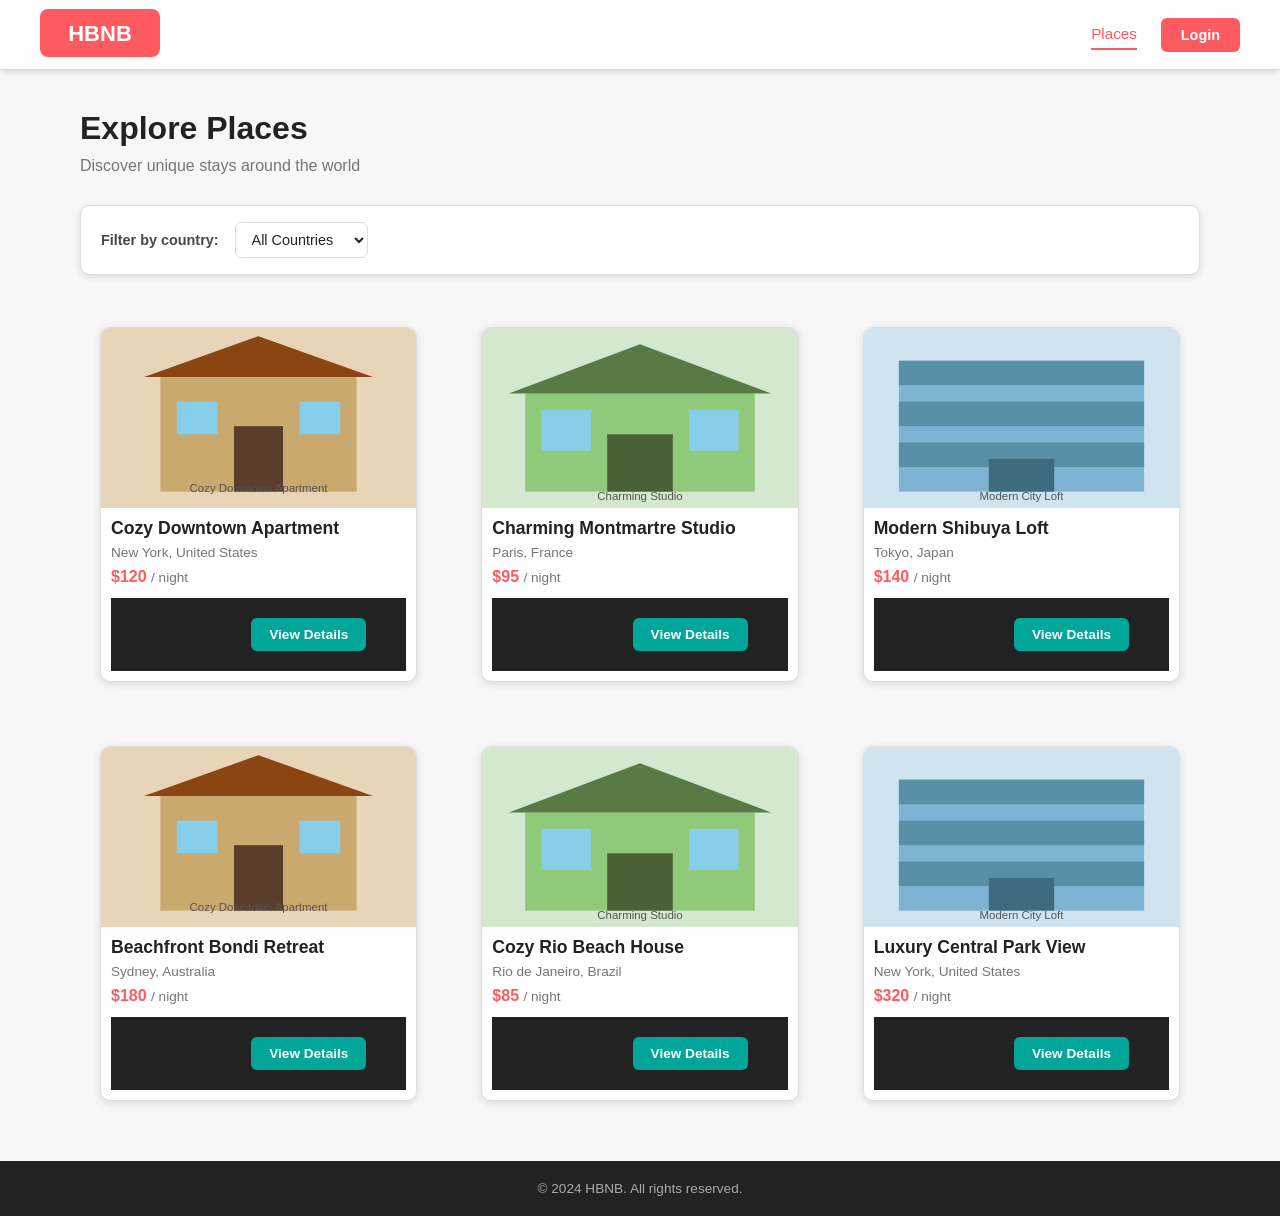
==== part4/index.html @ 3e92e307 "feat(part4): add HBNB frontend pages with HTML/CSS design Create the part4 directory with four compl" ====
<!DOCTYPE html>
<html lang="en">
<head>
    <meta charset="UTF-8">
    <meta name="viewport" content="width=device-width, initial-scale=1.0">
    <title>HBNB - Find Your Place</title>
    <link rel="icon" type="image/svg+xml" href="images/icon.svg">
    <link rel="stylesheet" href="styles/main.css">
</head>
<body>
    <header>
        <a href="index.html">
            <img src="images/logo.svg" alt="HBNB Logo" class="logo">
        </a>
        <nav>
            <a href="index.html" class="active">Places</a>
            <a href="login.html" class="login-button">Login</a>
        </nav>
    </header>

    <main>
        <h1 class="page-title">Explore Places</h1>
        <p class="page-subtitle">Discover unique stays around the world</p>

        <section class="filter-bar">
            <label for="country-filter">Filter by country:</label>
            <select id="country-filter" name="country">
                <option value="">All Countries</option>
                <option value="us">United States</option>
                <option value="fr">France</option>
                <option value="jp">Japan</option>
                <option value="au">Australia</option>
                <option value="br">Brazil</option>
            </select>
        </section>

        <section class="places-grid" aria-label="Available places">
            <article class="place-card">
                <img src="images/place1.svg" alt="Cozy Downtown Apartment">
                <h2>Cozy Downtown Apartment</h2>
                <p class="location">New York, United States</p>
                <p class="price">$120 <span>/ night</span></p>
                <footer class="card-footer">
                    <a href="place.html" class="details-button">View Details</a>
                </footer>
            </article>

            <article class="place-card">
                <img src="images/place2.svg" alt="Charming Montmartre Studio">
                <h2>Charming Montmartre Studio</h2>
                <p class="location">Paris, France</p>
                <p class="price">$95 <span>/ night</span></p>
                <footer class="card-footer">
                    <a href="place.html" class="details-button">View Details</a>
                </footer>
            </article>

            <article class="place-card">
                <img src="images/place3.svg" alt="Modern Shibuya Loft">
                <h2>Modern Shibuya Loft</h2>
                <p class="location">Tokyo, Japan</p>
                <p class="price">$140 <span>/ night</span></p>
                <footer class="card-footer">
                    <a href="place.html" class="details-button">View Details</a>
                </footer>
            </article>

            <article class="place-card">
                <img src="images/place1.svg" alt="Beachfront Bondi Retreat">
                <h2>Beachfront Bondi Retreat</h2>
                <p class="location">Sydney, Australia</p>
                <p class="price">$180 <span>/ night</span></p>
                <footer class="card-footer">
                    <a href="place.html" class="details-button">View Details</a>
                </footer>
            </article>

            <article class="place-card">
                <img src="images/place2.svg" alt="Cozy Rio Beach House">
                <h2>Cozy Rio Beach House</h2>
                <p class="location">Rio de Janeiro, Brazil</p>
                <p class="price">$85 <span>/ night</span></p>
                <footer class="card-footer">
                    <a href="place.html" class="details-button">View Details</a>
                </footer>
            </article>

            <article class="place-card">
                <img src="images/place3.svg" alt="Luxury Central Park View">
                <h2>Luxury Central Park View</h2>
                <p class="location">New York, United States</p>
                <p class="price">$320 <span>/ night</span></p>
                <footer class="card-footer">
                    <a href="place.html" class="details-button">View Details</a>
                </footer>
            </article>
        </section>
    </main>

    <footer>
        <p>&copy; 2024 HBNB. All rights reserved.</p>
    </footer>
</body>
</html>
---- part4/styles/main.css ----
/* ===== Reset & Base ===== */
*, *::before, *::after {
    box-sizing: border-box;
    margin: 0;
    padding: 0;
}

:root {
    --primary: #FF5A5F;
    --primary-dark: #e04045;
    --secondary: #00A699;
    --text-dark: #222222;
    --text-mid: #484848;
    --text-light: #767676;
    --bg: #F7F7F7;
    --white: #ffffff;
    --border: #dddddd;
    --shadow: rgba(0, 0, 0, 0.12);
    --radius: 10px;
}

body {
    font-family: 'Segoe UI', Tahoma, Geneva, Verdana, sans-serif;
    background-color: var(--bg);
    color: var(--text-dark);
    display: flex;
    flex-direction: column;
    min-height: 100vh;
}

a {
    text-decoration: none;
    color: inherit;
}

/* ===== Header ===== */
header {
    background-color: var(--white);
    border-bottom: 1px solid var(--border);
    padding: 0 40px;
    height: 70px;
    display: flex;
    align-items: center;
    justify-content: space-between;
    position: sticky;
    top: 0;
    z-index: 100;
    box-shadow: 0 2px 6px var(--shadow);
}

.logo {
    height: 48px;
    width: auto;
}

nav {
    display: flex;
    align-items: center;
    gap: 24px;
}

nav a {
    color: var(--text-mid);
    font-size: 0.95rem;
    font-weight: 500;
    padding: 6px 0;
    border-bottom: 2px solid transparent;
    transition: color 0.2s, border-color 0.2s;
}

nav a:hover,
nav a.active {
    color: var(--primary);
    border-bottom-color: var(--primary);
}

.login-button {
    background-color: var(--primary);
    color: var(--white) !important;
    border: none;
    border-radius: 6px;
    padding: 9px 20px;
    font-size: 0.9rem;
    font-weight: 600;
    cursor: pointer;
    transition: background-color 0.2s, transform 0.1s;
    border-bottom: none !important;
}

.login-button:hover {
    background-color: var(--primary-dark);
    transform: translateY(-1px);
}

/* ===== Main Content ===== */
main {
    flex: 1;
    padding: 40px;
    max-width: 1200px;
    margin: 0 auto;
    width: 100%;
}

/* ===== Footer ===== */
footer {
    background-color: var(--text-dark);
    color: var(--white);
    text-align: center;
    padding: 20px 40px;
    font-size: 0.85rem;
    color: #aaaaaa;
}

/* ===== Page Titles ===== */
.page-title {
    font-size: 2rem;
    font-weight: 700;
    color: var(--text-dark);
    margin-bottom: 30px;
}

.page-subtitle {
    font-size: 1rem;
    color: var(--text-light);
    margin-top: -20px;
    margin-bottom: 30px;
}

/* ===== Filter Bar (index) ===== */
.filter-bar {
    display: flex;
    align-items: center;
    gap: 16px;
    margin-bottom: 32px;
    background: var(--white);
    border: 1px solid var(--border);
    border-radius: var(--radius);
    padding: 16px 20px;
    box-shadow: 0 2px 6px var(--shadow);
}

.filter-bar label {
    font-weight: 600;
    color: var(--text-mid);
    font-size: 0.9rem;
}

.filter-bar select {
    border: 1px solid var(--border);
    border-radius: 6px;
    padding: 8px 12px;
    font-size: 0.9rem;
    color: var(--text-dark);
    background: var(--white);
    cursor: pointer;
}

/* ===== Places Grid ===== */
.places-grid {
    display: grid;
    grid-template-columns: repeat(auto-fill, minmax(300px, 1fr));
    gap: 24px;
}

/* ===== Place Card ===== */
.place-card {
    background-color: var(--white);
    border: 1px solid var(--border);
    border-radius: var(--radius);
    margin: 20px;
    padding: 10px;
    box-shadow: 0 2px 8px var(--shadow);
    transition: box-shadow 0.2s, transform 0.2s;
    display: flex;
    flex-direction: column;
    overflow: hidden;
}

.place-card:hover {
    box-shadow: 0 6px 20px var(--shadow);
    transform: translateY(-3px);
}

.place-card img {
    width: calc(100% + 20px);
    margin: -10px -10px 10px -10px;
    height: 180px;
    object-fit: cover;
}

.place-card h2 {
    font-size: 1.1rem;
    font-weight: 700;
    color: var(--text-dark);
    margin-bottom: 6px;
}

.place-card .location {
    font-size: 0.85rem;
    color: var(--text-light);
    margin-bottom: 8px;
}

.place-card .price {
    font-size: 1rem;
    font-weight: 600;
    color: var(--primary);
    margin-bottom: 12px;
}

.place-card .price span {
    font-weight: 400;
    color: var(--text-light);
    font-size: 0.85rem;
}

.card-footer {
    margin-top: auto;
    display: flex;
    justify-content: flex-end;
}

.details-button {
    background-color: var(--secondary);
    color: var(--white);
    border: none;
    border-radius: 6px;
    padding: 9px 18px;
    font-size: 0.85rem;
    font-weight: 600;
    cursor: pointer;
    transition: background-color 0.2s, transform 0.1s;
    text-decoration: none;
    display: inline-block;
}

.details-button:hover {
    background-color: #008f84;
    transform: translateY(-1px);
}

/* ===== Place Details Page ===== */
.back-link {
    display: inline-flex;
    align-items: center;
    gap: 6px;
    color: var(--text-light);
    font-size: 0.9rem;
    margin-bottom: 24px;
    transition: color 0.2s;
}

.back-link:hover {
    color: var(--primary);
}

.place-details {
    background: var(--white);
    border: 1px solid var(--border);
    border-radius: var(--radius);
    margin: 20px;
    padding: 10px;
    box-shadow: 0 2px 8px var(--shadow);
}

.place-details-header {
    display: flex;
    justify-content: space-between;
    align-items: flex-start;
    flex-wrap: wrap;
    gap: 16px;
    padding: 20px;
    border-bottom: 1px solid var(--border);
}

.place-details-header h1 {
    font-size: 1.8rem;
    font-weight: 700;
    color: var(--text-dark);
}

.place-details-header .price {
    font-size: 1.4rem;
    font-weight: 700;
    color: var(--primary);
    white-space: nowrap;
}

.place-details-header .price span {
    font-size: 0.9rem;
    font-weight: 400;
    color: var(--text-light);
}

.place-image {
    width: 100%;
    max-height: 420px;
    object-fit: cover;
}

.place-info {
    padding: 24px;
}

.place-info-grid {
    display: grid;
    grid-template-columns: repeat(auto-fit, minmax(180px, 1fr));
    gap: 16px;
    margin-bottom: 28px;
}

.info-item {
    background: var(--bg);
    border-radius: 8px;
    padding: 16px;
    text-align: center;
}

.info-item .info-label {
    font-size: 0.75rem;
    color: var(--text-light);
    text-transform: uppercase;
    letter-spacing: 0.05em;
    margin-bottom: 4px;
}

.info-item .info-value {
    font-size: 1rem;
    font-weight: 600;
    color: var(--text-dark);
}

.section-title {
    font-size: 1.2rem;
    font-weight: 700;
    color: var(--text-dark);
    margin-bottom: 12px;
    padding-bottom: 8px;
    border-bottom: 2px solid var(--bg);
}

.place-description {
    color: var(--text-mid);
    line-height: 1.7;
    margin-bottom: 28px;
}

.amenities-list {
    display: flex;
    flex-wrap: wrap;
    gap: 10px;
    margin-bottom: 28px;
    list-style: none;
}

.amenities-list li {
    background: var(--bg);
    border: 1px solid var(--border);
    border-radius: 20px;
    padding: 6px 14px;
    font-size: 0.85rem;
    color: var(--text-mid);
}

/* ===== Reviews ===== */
.reviews-section {
    margin-top: 40px;
}

.reviews-header {
    display: flex;
    align-items: center;
    justify-content: space-between;
    margin-bottom: 20px;
}

.add-review-btn {
    background-color: var(--primary);
    color: var(--white);
    border: none;
    border-radius: 6px;
    padding: 9px 18px;
    font-size: 0.85rem;
    font-weight: 600;
    cursor: pointer;
    transition: background-color 0.2s;
    text-decoration: none;
    display: inline-block;
}

.add-review-btn:hover {
    background-color: var(--primary-dark);
}

.reviews-grid {
    display: grid;
    grid-template-columns: repeat(auto-fill, minmax(280px, 1fr));
    gap: 20px;
}

.review-card {
    background: var(--white);
    border: 1px solid var(--border);
    border-radius: var(--radius);
    margin: 20px;
    padding: 10px;
    box-shadow: 0 2px 6px var(--shadow);
}

.review-card-inner {
    padding: 8px;
}

.review-header {
    display: flex;
    align-items: center;
    gap: 12px;
    margin-bottom: 12px;
}

.reviewer-avatar {
    width: 40px;
    height: 40px;
    border-radius: 50%;
    background-color: var(--primary);
    color: var(--white);
    display: flex;
    align-items: center;
    justify-content: center;
    font-weight: 700;
    font-size: 1rem;
    flex-shrink: 0;
}

.reviewer-name {
    font-weight: 600;
    font-size: 0.95rem;
    color: var(--text-dark);
}

.review-date {
    font-size: 0.8rem;
    color: var(--text-light);
}

.star-rating {
    display: flex;
    gap: 2px;
    margin-bottom: 10px;
}

.star {
    color: #FFB400;
    font-size: 1rem;
}

.star.empty {
    color: var(--border);
}

.review-text {
    font-size: 0.9rem;
    color: var(--text-mid);
    line-height: 1.6;
}

.no-reviews {
    color: var(--text-light);
    font-style: italic;
    padding: 20px 0;
}

/* ===== Login Page ===== */
.auth-wrapper {
    display: flex;
    align-items: center;
    justify-content: center;
    min-height: calc(100vh - 140px);
    padding: 40px 20px;
}

.auth-card {
    background: var(--white);
    border: 1px solid var(--border);
    border-radius: var(--radius);
    padding: 40px;
    width: 100%;
    max-width: 440px;
    box-shadow: 0 4px 16px var(--shadow);
}

.auth-card h1 {
    font-size: 1.6rem;
    font-weight: 700;
    color: var(--text-dark);
    margin-bottom: 8px;
    text-align: center;
}

.auth-card p {
    color: var(--text-light);
    font-size: 0.9rem;
    text-align: center;
    margin-bottom: 28px;
}

.form-group {
    margin-bottom: 20px;
}

.form-group label {
    display: block;
    font-size: 0.9rem;
    font-weight: 600;
    color: var(--text-mid);
    margin-bottom: 6px;
}

.form-group input,
.form-group select,
.form-group textarea {
    width: 100%;
    border: 1px solid var(--border);
    border-radius: 6px;
    padding: 11px 14px;
    font-size: 0.95rem;
    color: var(--text-dark);
    background: var(--white);
    transition: border-color 0.2s, box-shadow 0.2s;
    font-family: inherit;
}

.form-group input:focus,
.form-group select:focus,
.form-group textarea:focus {
    outline: none;
    border-color: var(--primary);
    box-shadow: 0 0 0 3px rgba(255, 90, 95, 0.15);
}

.form-group textarea {
    resize: vertical;
    min-height: 110px;
}

.btn-primary {
    width: 100%;
    background-color: var(--primary);
    color: var(--white);
    border: none;
    border-radius: 6px;
    padding: 12px;
    font-size: 1rem;
    font-weight: 700;
    cursor: pointer;
    transition: background-color 0.2s, transform 0.1s;
}

.btn-primary:hover {
    background-color: var(--primary-dark);
    transform: translateY(-1px);
}

.auth-footer {
    text-align: center;
    margin-top: 20px;
    font-size: 0.85rem;
    color: var(--text-light);
}

.auth-footer a {
    color: var(--primary);
    font-weight: 600;
}

/* ===== Add Review Page ===== */
.add-review {
    background: var(--white);
    border: 1px solid var(--border);
    border-radius: var(--radius);
    padding: 32px;
    max-width: 600px;
    margin: 0 auto;
    box-shadow: 0 4px 16px var(--shadow);
}

.add-review h2 {
    font-size: 1.4rem;
    font-weight: 700;
    color: var(--text-dark);
    margin-bottom: 6px;
}

.add-review .subtitle {
    color: var(--text-light);
    font-size: 0.9rem;
    margin-bottom: 24px;
}

.add-review .form {
    display: flex;
    flex-direction: column;
    gap: 20px;
}

.rating-group {
    display: flex;
    gap: 8px;
    flex-direction: row-reverse;
    justify-content: flex-end;
}

.rating-group input[type="radio"] {
    display: none;
}

.rating-group label {
    font-size: 1.8rem;
    color: var(--border);
    cursor: pointer;
    transition: color 0.1s;
}

.rating-group input[type="radio"]:checked ~ label,
.rating-group label:hover,
.rating-group label:hover ~ label {
    color: #FFB400;
}

/* ===== Responsive ===== */
@media (max-width: 768px) {
    header {
        padding: 0 20px;
    }

    main {
        padding: 20px;
    }

    .places-grid {
        grid-template-columns: 1fr;
    }

    .place-card {
        margin: 10px 0;
    }

    .review-card {
        margin: 10px 0;
    }

    .place-details {
        margin: 10px 0;
    }

    .place-details-header h1 {
        font-size: 1.4rem;
    }

    .auth-card {
        padding: 24px;
    }

    .add-review {
        padding: 24px;
    }
}
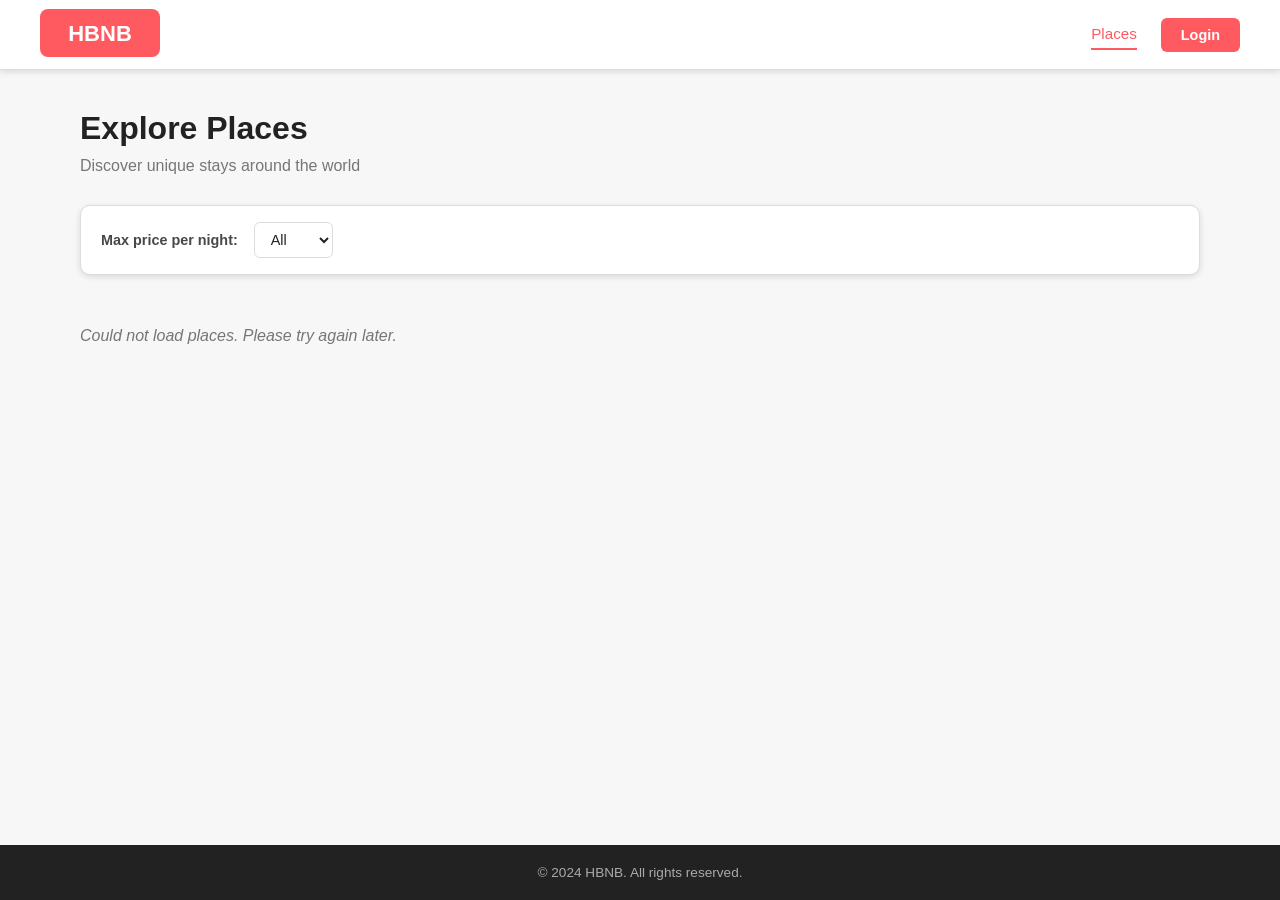
==== commit 34e2daf5: "feat(part4): implement index list + place details pages (tasks 2 & 3) Index (task 2): - Replace hard" ====
--- a/part4/index.html
+++ b/part4/index.html
@@ -6,6 +6,7 @@
     <title>HBNB - Find Your Place</title>
     <link rel="icon" type="image/svg+xml" href="images/icon.svg">
     <link rel="stylesheet" href="styles/main.css">
+    <script src="scripts.js" defer></script>
 </head>
 <body>
     <header>
@@ -14,7 +15,7 @@
         </a>
         <nav>
             <a href="index.html" class="active">Places</a>
-            <a href="login.html" class="login-button">Login</a>
+            <a id="login-link" href="login.html" class="login-button">Login</a>
         </nav>
     </header>
 
@@ -23,77 +24,17 @@
         <p class="page-subtitle">Discover unique stays around the world</p>
 
         <section class="filter-bar">
-            <label for="country-filter">Filter by country:</label>
-            <select id="country-filter" name="country">
-                <option value="">All Countries</option>
-                <option value="us">United States</option>
-                <option value="fr">France</option>
-                <option value="jp">Japan</option>
-                <option value="au">Australia</option>
-                <option value="br">Brazil</option>
+            <label for="price-filter">Max price per night:</label>
+            <select id="price-filter" name="price-filter">
+                <option value="all">All</option>
+                <option value="10">$10</option>
+                <option value="50">$50</option>
+                <option value="100">$100</option>
             </select>
         </section>
 
-        <section class="places-grid" aria-label="Available places">
-            <article class="place-card">
-                <img src="images/place1.svg" alt="Cozy Downtown Apartment">
-                <h2>Cozy Downtown Apartment</h2>
-                <p class="location">New York, United States</p>
-                <p class="price">$120 <span>/ night</span></p>
-                <footer class="card-footer">
-                    <a href="place.html" class="details-button">View Details</a>
-                </footer>
-            </article>
-
-            <article class="place-card">
-                <img src="images/place2.svg" alt="Charming Montmartre Studio">
-                <h2>Charming Montmartre Studio</h2>
-                <p class="location">Paris, France</p>
-                <p class="price">$95 <span>/ night</span></p>
-                <footer class="card-footer">
-                    <a href="place.html" class="details-button">View Details</a>
-                </footer>
-            </article>
-
-            <article class="place-card">
-                <img src="images/place3.svg" alt="Modern Shibuya Loft">
-                <h2>Modern Shibuya Loft</h2>
-                <p class="location">Tokyo, Japan</p>
-                <p class="price">$140 <span>/ night</span></p>
-                <footer class="card-footer">
-                    <a href="place.html" class="details-button">View Details</a>
-                </footer>
-            </article>
-
-            <article class="place-card">
-                <img src="images/place1.svg" alt="Beachfront Bondi Retreat">
-                <h2>Beachfront Bondi Retreat</h2>
-                <p class="location">Sydney, Australia</p>
-                <p class="price">$180 <span>/ night</span></p>
-                <footer class="card-footer">
-                    <a href="place.html" class="details-button">View Details</a>
-                </footer>
-            </article>
-
-            <article class="place-card">
-                <img src="images/place2.svg" alt="Cozy Rio Beach House">
-                <h2>Cozy Rio Beach House</h2>
-                <p class="location">Rio de Janeiro, Brazil</p>
-                <p class="price">$85 <span>/ night</span></p>
-                <footer class="card-footer">
-                    <a href="place.html" class="details-button">View Details</a>
-                </footer>
-            </article>
-
-            <article class="place-card">
-                <img src="images/place3.svg" alt="Luxury Central Park View">
-                <h2>Luxury Central Park View</h2>
-                <p class="location">New York, United States</p>
-                <p class="price">$320 <span>/ night</span></p>
-                <footer class="card-footer">
-                    <a href="place.html" class="details-button">View Details</a>
-                </footer>
-            </article>
+        <section id="places-list" class="places-grid" aria-label="Available places">
+            <!-- Populated dynamically by scripts.js -->
         </section>
     </main>
 
--- a/part4/styles/main.css
+++ b/part4/styles/main.css
@@ -627,6 +627,17 @@
     color: #FFB400;
 }
 
+/* ===== Error Message ===== */
+.error-message {
+    color: #c0392b;
+    background: #fdecea;
+    border: 1px solid #f5c6cb;
+    border-radius: 6px;
+    padding: 10px 14px;
+    font-size: 0.88rem;
+    margin-bottom: 12px;
+}
+
 /* ===== Responsive ===== */
 @media (max-width: 768px) {
     header {
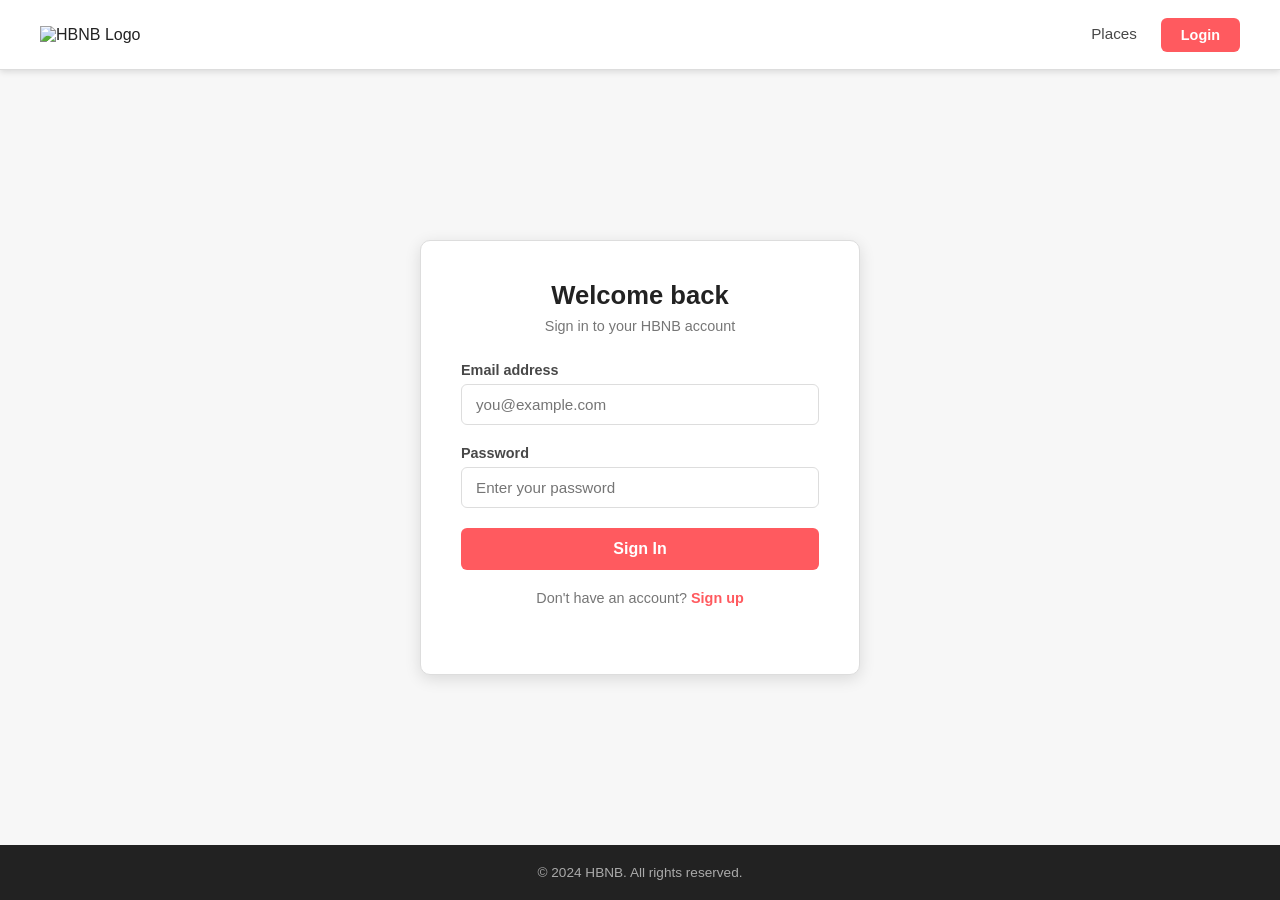
==== commit fa20e2b5: "Align with project spec: redirect on index, logo.png, required classes - index.html: redirect to log" ====
--- a/part4/index.html
+++ b/part4/index.html
@@ -11,11 +11,14 @@
 <body>
     <header>
         <a href="index.html">
-            <img src="images/logo.svg" alt="HBNB Logo" class="logo">
+            <img src="images/logo.png" alt="HBNB Logo" class="logo">
         </a>
         <nav>
             <a href="index.html" class="active">Places</a>
-            <a id="login-link" href="login.html" class="login-button">Login</a>
+            <a id="nav-new-place" href="create_place.html" style="display:none">New Place</a>
+            <a id="nav-profile" href="profile.html" style="display:none">Profile</a>
+            <a id="login-link" href="login.html" class="login-button" style="display:none">Login</a>
+            <a id="logout-link" href="#" class="login-button" style="display:none">Logout</a>
         </nav>
     </header>
 
--- a/part4/styles/main.css
+++ b/part4/styles/main.css
@@ -561,6 +561,24 @@
     transform: translateY(-1px);
 }
 
+.error-message {
+    color: #c0392b;
+    font-size: 0.85rem;
+    margin-top: 8px;
+}
+
+.success-message {
+    color: var(--secondary);
+    font-size: 0.9rem;
+    margin-top: 8px;
+}
+
+.success-message a {
+    color: var(--secondary);
+    font-weight: 600;
+    text-decoration: underline;
+}
+
 .auth-footer {
     text-align: center;
     margin-top: 20px;
@@ -627,7 +645,17 @@
     color: #FFB400;
 }
 
-/* ===== Error Message ===== */
+/* ===== Feedback Messages ===== */
+.success-message {
+    color: #1a7a4a;
+    background: #eaf7ef;
+    border: 1px solid #b7dfc8;
+    border-radius: 6px;
+    padding: 10px 14px;
+    font-size: 0.88rem;
+    margin-bottom: 12px;
+}
+
 .error-message {
     color: #c0392b;
     background: #fdecea;
@@ -638,6 +666,94 @@
     margin-bottom: 12px;
 }
 
+/* ===== Profile Page ===== */
+.profile-section {
+    max-width: 700px;
+    margin: 0 auto;
+}
+
+.profile-header {
+    display: flex;
+    align-items: center;
+    gap: 20px;
+    margin-bottom: 32px;
+}
+
+.profile-avatar {
+    width: 64px;
+    height: 64px;
+    border-radius: 50%;
+    background: var(--primary);
+    color: var(--white);
+    display: flex;
+    align-items: center;
+    justify-content: center;
+    font-size: 1.6rem;
+    font-weight: 700;
+    flex-shrink: 0;
+}
+
+.profile-header h1 {
+    font-size: 1.5rem;
+    margin-bottom: 4px;
+}
+
+.text-light {
+    color: var(--text-light);
+    font-size: 0.9rem;
+}
+
+.profile-card {
+    background: var(--white);
+    border: 1px solid var(--border);
+    border-radius: var(--radius);
+    padding: 28px;
+    margin-bottom: 24px;
+    box-shadow: 0 4px 16px var(--shadow);
+}
+
+.profile-card h2 {
+    font-size: 1.2rem;
+    font-weight: 700;
+    color: var(--text-dark);
+    margin-bottom: 16px;
+}
+
+/* ===== Create Place Page ===== */
+.form-row {
+    display: grid;
+    grid-template-columns: 1fr 1fr;
+    gap: 16px;
+}
+
+.amenities-checkboxes {
+    display: flex;
+    flex-wrap: wrap;
+    gap: 10px;
+}
+
+.amenity-checkbox {
+    display: flex;
+    align-items: center;
+    gap: 6px;
+    background: var(--bg);
+    border: 1px solid var(--border);
+    border-radius: 20px;
+    padding: 6px 14px;
+    font-size: 0.85rem;
+    cursor: pointer;
+    transition: background 0.2s;
+}
+
+.amenity-checkbox:hover {
+    background: var(--white);
+    border-color: var(--primary);
+}
+
+.amenity-checkbox input[type="checkbox"] {
+    accent-color: var(--primary);
+}
+
 /* ===== Responsive ===== */
 @media (max-width: 768px) {
     header {
@@ -675,4 +791,18 @@
     .add-review {
         padding: 24px;
     }
-}
+
+    .profile-header {
+        flex-direction: column;
+        text-align: center;
+    }
+
+    .form-row {
+        grid-template-columns: 1fr;
+    }
+
+    nav {
+        gap: 8px;
+        flex-wrap: wrap;
+    }
+}
